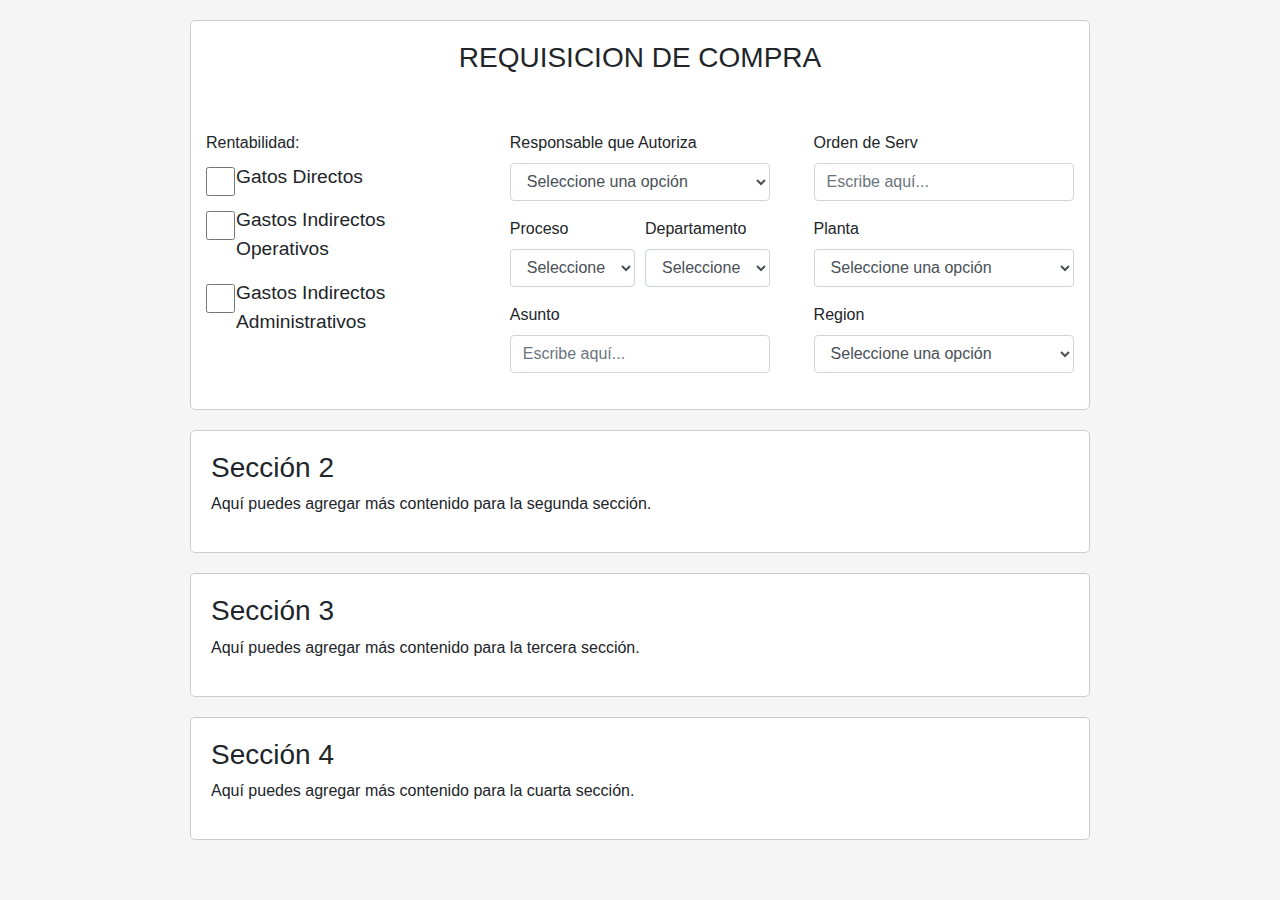
==== requisicion.html @ 1c75c740 "Cambios requi" ====
<!DOCTYPE html>
<html lang="es">
<head>
    <meta charset="UTF-8">
    <meta name="viewport" content="width=device-width, initial-scale=1.0">
    <link rel="stylesheet" href="https://stackpath.bootstrapcdn.com/bootstrap/4.5.2/css/bootstrap.min.css">
    <title>Formulario con Divs</title>
    <style>
        body {
            background-color: whitesmoke;
            padding: 20px;
        }
        .container {
            display: flex;
            flex-direction: column;
            align-items: center; /* Centra horizontalmente todo el contenido */
        }
        .section {
            background-color: white;
            border: 1px solid #ccc;
            border-radius: 5px;
            padding: 20px;
            margin-bottom: 20px;
            width: 100%; /* Asegura que ocupa el ancho completo */
            max-width: 900px; /* Limita el ancho máximo */
        }
        .form-row {
            display: flex;
            justify-content: space-between;
        }
        .left-div, .right-div, .center-div {
            width: 30%;
        }
        .center-div {
            margin: 0 10px;
        }
        .left-div, .right-div {
            display: flex;
            flex-direction: column; /* Alinea los elementos en columna */
        }
        .form-check {
            margin-bottom: 15px; /* Espacio entre checkboxes */
            font-size: 1.2em; /* Aumenta el tamaño del texto */
        }
        .form-check-input {
            width: 1.5em; /* Aumenta el tamaño del checkbox */
            height: 1.5em; /* Aumenta el tamaño del checkbox */
        }
        .form-check-label {
            margin-left: 10px; /* Aumenta el margen izquierdo del label */
        }
        .horizontal-group {
            display: flex;
            justify-content: space-between; /* Espacia los elementos */
        }
        .horizontal-group .form-group {
            flex: 1; /* Hace que los campos ocupen el mismo espacio */
            margin-right: 10px; /* Espacio entre los campos */
        }
        .horizontal-group .form-group:last-child {
            margin-right: 0; /* Elimina el margen del último campo */
        }
    </style>
</head>
<body>

<div class="container">
    <div class="section">
        <h3 style="text-align: center;"> REQUISICION DE COMPRA</h3>
        <br>
        <br>
        <div class="form-row">
            <div class="left-div">
                <label>Rentabilidad:</label>
                <div class="form-check">
                    <input type="checkbox" class="form-check-input" id="check1">
                    <label class="form-check-label" for="check1">Gatos Directos</label>
                </div>
                <div class="form-check">
                    <input type="checkbox" class="form-check-input" id="check2">
                    <label class="form-check-label" for="check2">Gastos Indirectos Operativos</label>
                </div>
                <div class="form-check">
                    <input type="checkbox" class="form-check-input" id="check3">
                    <label class="form-check-label" for="check3">Gastos Indirectos Administrativos</label>
                </div>
            </div>
            <div class="center-div">
                <div class="form-group">
                    <label for="dropdown3">Responsable que Autoriza</label>
                    <select class="form-control" id="dropdown3">
                        <option value="" disabled selected>Seleccione una opción</option>
                        <option value="1">Atraccion de Capital Humano</option>
                        <option value="2">Calidad</option>
                        <option value="1">Capturacion</option>
                        <option value="2">Compras</option>
                        <option value="1">Facturacion y Cobranza</option>
                        <option value="2">Gastos</option>
                        <option value="1">Logistica Vehicular</option>
                        <option value="2">Lujuan Davalos Omar Alejandro</option>
                        <option value="1">Operaciones</option>
                        <option value="2">Osuna Rodriguez Elias</option>
                        <option value="1">Servicio al Cliente</option>
                        <option value="2">Tecnologias de la Informacion</option>
                        <option value="1">Ventas</option>
                        <option value="2">Vieyra Gonzalez Laura Susana</option>
                        <option value="1">Wong Castañeda Jose Arturo</option>
                        <option value="2">Wong Lopez Mirna Ivette</option>

                    </select>
                </div>
                <div class="horizontal-group">
                    <div class="form-group">
                        <label for="dropdown1">Proceso </label>
                        <select class="form-control" id="dropdown1">
                            <option value="" disabled selected>Seleccione una opción</option>
                            <option value="1">Administracion y finanzas</option>
                            <option value="2">Comercializacion y venta </option>
                            
                            <option value="1">Control y Mejora del Servicio</option>
                            <option value="2">Ejecucion del servicio </option>
                            
                            <option value="1">Gestion de Capital Humano</option>
                            <option value="2">Gestion de Infraestructura </option>
                            
                            <option value="1">Planeacion del Servico</option>
                            <option value="2">Planeacion y Direccion Estrategica </option>
                            <option value="1">Sistema de Gestion de Calidad</option>
                            
                        </select>
                    </div>
                    <div class="form-group">
                        <label for="dropdown2">Departamento</label>
                        <select class="form-control" id="dropdown2">
                            <option value="" disabled selected>Seleccione una opción</option>
                            <option value="1">Facturacion y cobranza</option>
                            <option value="2">Comercializacion y venta</option>
                            <option value="1">Control y mejora del servicio</option>
                            <option value="2">Ejecucion del servicio</option>
                            <option value="1">Facturacion y cobranza</option>
                            <option value="2">ACH</option>
                            <option value="1">Compras</option>
                            <option value="2">Servicio al cliente</option>
                            <option value="1">Alta direccion</option>
                            <option value="2">Sistema de gestion de calidad</option>
                        </select>
                    </div>
                </div>
                <div class="form-group">
                    <label for="campoTexto">Asunto</label>
                    <input type="text" class="form-control" id="campoTexto" placeholder="Escribe aquí...">
                </div>
            </div>
            <div class="right-div">
                <div class="form-group">
                    <label for="campoTexto2">Orden de Serv</label>
                    <input type="text" class="form-control" id="campoTexto2" placeholder="Escribe aquí...">
                </div>
                <div class="form-group">
                    <label for="dropdown4">Planta</label>
                    <select class="form-control" id="dropdown4">
                        <option value="" disabled selected>Seleccione una opción</option>
                        <option value="1">Opción A</option>
                        <option value="2">Opción B</option>
                    </select>
                </div>
                <div class="form-group">
                    <label for="dropdown5">Region</label>
                    <select class="form-control" id="dropdown5">
                        <option value="" disabled selected>Seleccione una opción</option>
                        <option value="1">Aguascalientes</option>
                        <option value="2">CD Juarez</option>
                        <option value="1">CD Victoria</option>
                        <option value="2">Celaya</option>
                        <option value="1">Chihuahua</option>
                        <option value="2">Durango</option>
                        <option value="1">Fresnillo</option>
                        <option value="2">Honda</option>
                        <option value="1">Irapuato</option>
                        <option value="2">Leon</option>
                        <option value="1">Linares</option>
                        <option value="2">Meoqui</option>
                        <option value="1">Monterrey</option>
                        <option value="2">Nuevo Laredo</option>
                        <option value="1">Otros</option>
                        <option value="2">Queretaro</option>
                        <option value="1">Reynosa</option>
                        <option value="2">Saltillo</option>
                        <option value="1">Silao</option>
                        <option value="2">SLP</option>
                        <option value="1">Torreon</option>
                        <option value="2">Zacatecas</option>
                        <option value="1">Zapata</option>
                        
                    </select>
                </div>
            </div>
        </div>
    </div>

    <div class="section">
        <h3>Sección 2</h3>
        <p>Aquí puedes agregar más contenido para la segunda sección.</p>
    </div>
    
    <div class="section">
        <h3>Sección 3</h3>
        <p>Aquí puedes agregar más contenido para la tercera sección.</p>
    </div>
    
    <div class="section">
        <h3>Sección 4</h3>
        <p>Aquí puedes agregar más contenido para la cuarta sección.</p>
    </div>
</div>

<script src="https://code.jquery.com/jquery-3.5.1.slim.min.js"></script>
<script src="https://cdn.jsdelivr.net/npm/@popperjs/core@2.9.3/dist/umd/popper.min.js"></script>
<script src="https://stackpath.bootstrapcdn.com/bootstrap/4.5.2/js/bootstrap.min.js"></script>
</body>
</html>
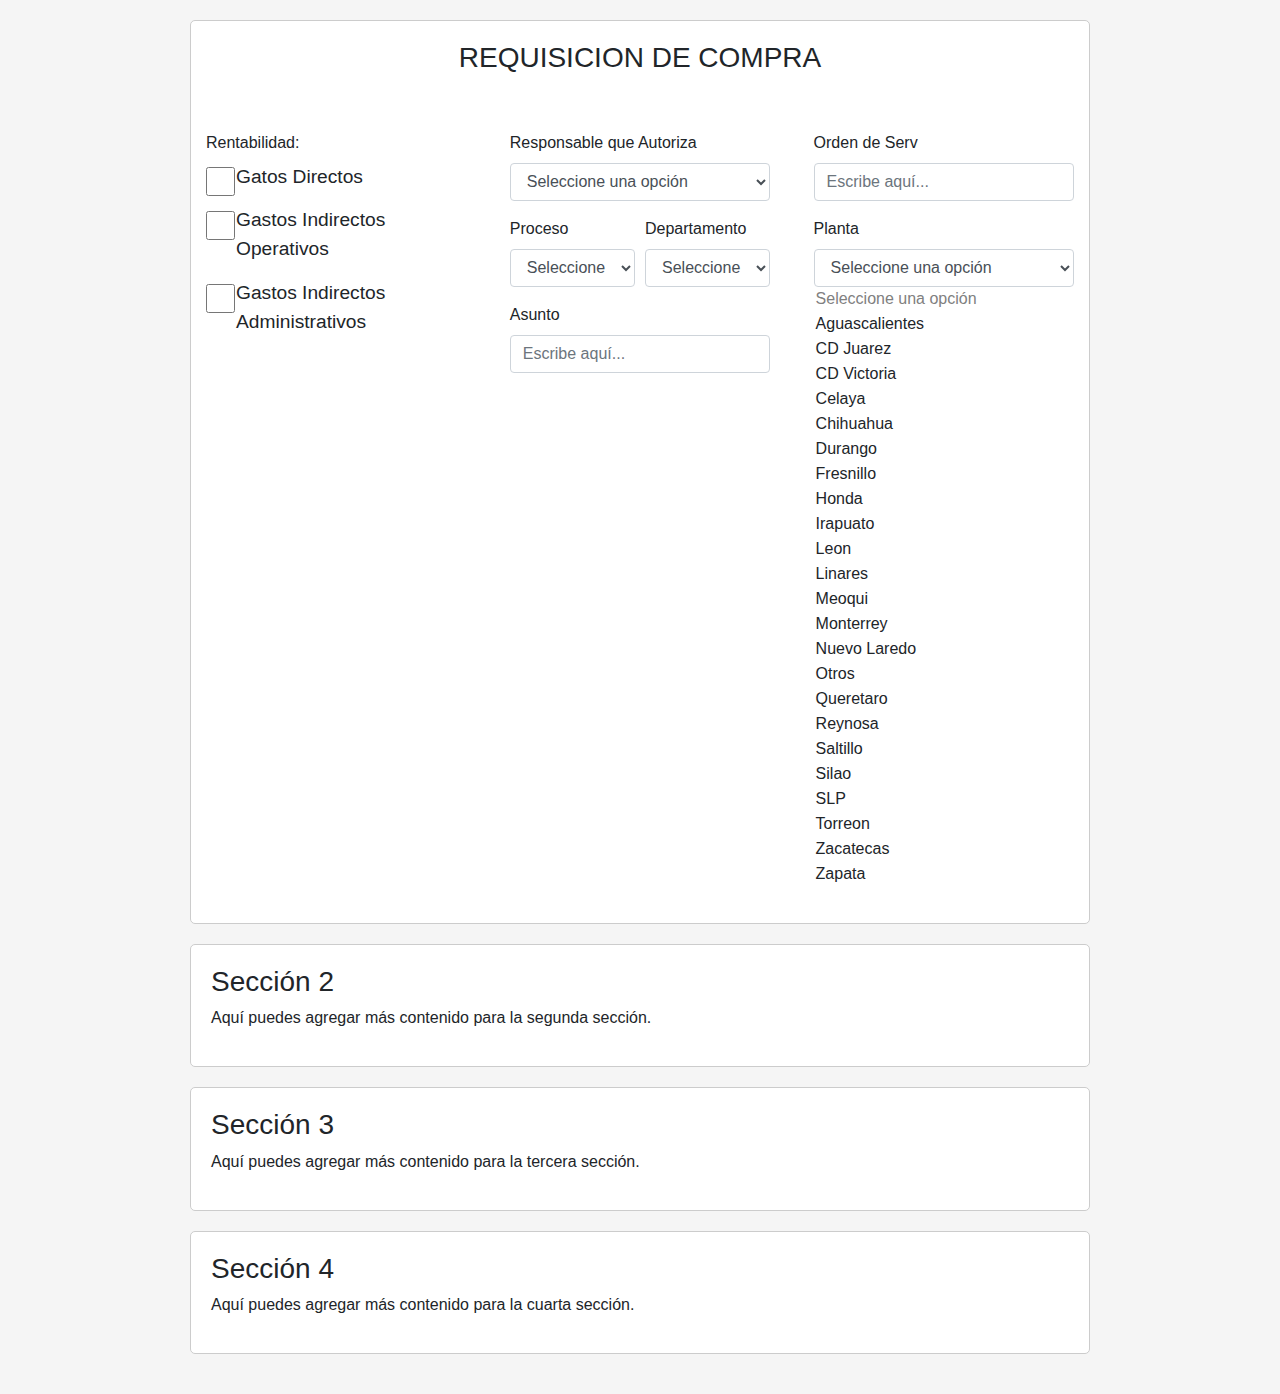
==== commit 62752a41: "Requi no termina" ====
--- a/requisicion.html
+++ b/requisicion.html
@@ -92,20 +92,20 @@
                         <option value="" disabled selected>Seleccione una opción</option>
                         <option value="1">Atraccion de Capital Humano</option>
                         <option value="2">Calidad</option>
-                        <option value="1">Capturacion</option>
-                        <option value="2">Compras</option>
-                        <option value="1">Facturacion y Cobranza</option>
-                        <option value="2">Gastos</option>
-                        <option value="1">Logistica Vehicular</option>
-                        <option value="2">Lujuan Davalos Omar Alejandro</option>
-                        <option value="1">Operaciones</option>
-                        <option value="2">Osuna Rodriguez Elias</option>
-                        <option value="1">Servicio al Cliente</option>
-                        <option value="2">Tecnologias de la Informacion</option>
-                        <option value="1">Ventas</option>
-                        <option value="2">Vieyra Gonzalez Laura Susana</option>
-                        <option value="1">Wong Castañeda Jose Arturo</option>
-                        <option value="2">Wong Lopez Mirna Ivette</option>
+                        <option value="3">Capturacion</option>
+                        <option value="4">Compras</option>
+                        <option value="5">Facturacion y Cobranza</option>
+                        <option value="6">Gastos</option>
+                        <option value="7">Logistica Vehicular</option>
+                        <option value="8">Lujuan Davalos Omar Alejandro</option>
+                        <option value="9">Operaciones</option>
+                        <option value="10">Osuna Rodriguez Elias</option>
+                        <option value="11">Servicio al Cliente</option>
+                        <option value="12">Tecnologias de la Informacion</option>
+                        <option value="13">Ventas</option>
+                        <option value="14">Vieyra Gonzalez Laura Susana</option>
+                        <option value="15">Wong Castañeda Jose Arturo</option>
+                        <option value="16">Wong Lopez Mirna Ivette</option>
 
                     </select>
                 </div>
@@ -117,15 +117,15 @@
                             <option value="1">Administracion y finanzas</option>
                             <option value="2">Comercializacion y venta </option>
                             
-                            <option value="1">Control y Mejora del Servicio</option>
-                            <option value="2">Ejecucion del servicio </option>
-                            
-                            <option value="1">Gestion de Capital Humano</option>
-                            <option value="2">Gestion de Infraestructura </option>
-                            
-                            <option value="1">Planeacion del Servico</option>
-                            <option value="2">Planeacion y Direccion Estrategica </option>
-                            <option value="1">Sistema de Gestion de Calidad</option>
+                            <option value="3">Control y Mejora del Servicio</option>
+                            <option value="4">Ejecucion del servicio </option>
+                            
+                            <option value="5">Gestion de Capital Humano</option>
+                            <option value="6">Gestion de Infraestructura </option>
+                            
+                            <option value="7">Planeacion del Servico</option>
+                            <option value="8">Planeacion y Direccion Estrategica </option>
+                            <option value="9">Sistema de Gestion de Calidad</option>
                             
                         </select>
                     </div>
@@ -135,14 +135,14 @@
                             <option value="" disabled selected>Seleccione una opción</option>
                             <option value="1">Facturacion y cobranza</option>
                             <option value="2">Comercializacion y venta</option>
-                            <option value="1">Control y mejora del servicio</option>
-                            <option value="2">Ejecucion del servicio</option>
-                            <option value="1">Facturacion y cobranza</option>
-                            <option value="2">ACH</option>
-                            <option value="1">Compras</option>
-                            <option value="2">Servicio al cliente</option>
-                            <option value="1">Alta direccion</option>
-                            <option value="2">Sistema de gestion de calidad</option>
+                            <option value="3">Control y mejora del servicio</option>
+                            <option value="4">Ejecucion del servicio</option>
+                            <option value="5">Facturacion y cobranza</option>
+                            <option value="6">ACH</option>
+                            <option value="7">Compras</option>
+                            <option value="8">Servicio al cliente</option>
+                            <option value="9">Alta direccion</option>
+                            <option value="10">Sistema de gestion de calidad</option>
                         </select>
                     </div>
                 </div>
@@ -160,9 +160,61 @@
                     <label for="dropdown4">Planta</label>
                     <select class="form-control" id="dropdown4">
                         <option value="" disabled selected>Seleccione una opción</option>
-                        <option value="1">Opción A</option>
-                        <option value="2">Opción B</option>
-                    </select>
+                        <option value="1">ABC Cobro</option>
+                        <option value="2">ABC Tech</option>
+                        <option value="3">Aceway </option>
+                        <option value="4">Aceway Cobro</option>
+                        <option value="5">Acombaro Cobro</option>
+                        <option value="6">Adient</option>
+                        <option value="7">Advance</option>
+                        <option value="8">Alesba Cobro</option>
+                        <option value="9">Alphametal</option>
+                        <option value="10">Amphenol</option>
+                        <option value="11">Amphenol Cobro</option>
+                        <option value="12">Aptiv 47 Cobro</option>
+                        <option value="13">Aptiv Centec 1</option>
+                        <option value="14">Aptiv Centec 2</option>
+                        <option value="15">Aptiv Centec 2 Cobro</option>
+                        <option value="16">Aptiv Centec 3</option>
+                        <option value="17">Aptiv Chihuahua</option>
+                        <option value="18">Aptiv Durango 1</option>
+                        <option value="19">Aptiv Durango 2</option>
+                        <option value="20">Aptiv Durango Cobro</option>
+                        <option value="21">Aptiv Durango Cobro</option>
+                        <option value="22">Aptiv Fllo 1</option>
+                        <option value="23">Aptiv Fllo 2</option>
+                        <option value="24">Aptiv Fllo 3</option>
+                        <option value="25">Aptiv Fllo Cobro</option>
+                        <option value="26">Aptiv Frontera</option>
+                        <option value="27">Aptiv Frontera Cobro</option>
+                        <option value="28">Aptiv Guadalupe</option>
+                        <option value="29">Aptiv Guadalupe Cobro</option>
+                        <option value="30">Aptiv Honduras</option>
+                        <option value="31">Aptiv Juarez</option>
+                        <option value="14">Aptiv Juarez Cobro</option>
+                        <option value="15">Aptiv Laredo</option>
+                        <option value="16">Aptiv Laredo Cobro</option>
+                        <option value="17">Aptiv Linares</option>
+                        <option value="18">Aptiv Linares Cobro</option>
+                        <option value="19">Aptiv Meoqui</option>
+                        <option value="20">Aptiv Meoqui Cobro</option>
+                        <option value="21">Aptiv Nuevo Leon Cobro</option>
+                        <option value="22">Aptiv Parral</option>
+                        <option value="23">Aptiv Reynosa</option>
+                        <option value="24">Aptiv Reynosa Cobro</option>
+                        <option value="25">Aptiv Tijuana</option>
+                        <option value="26">Aptiv Victoria 1</option>
+                        <option value="27">Aptiv Victoria 2</option>
+                        <option value="27">Aptiv Victoria Cobro</option>
+                        <option value="28">Aptiv Yazaki MTY</option>
+                        <option value="29">Aptiv Zac 1</option>
+                        <option value="29">Aptiv Zac 1 Cobro</option>
+                        <option value="29">Aptiv Zac 2</option>
+                        <option value="29">Aptiv Zac 2 Cobro</option>
+                        <option value="30">Arnecom Anahuac</option>
+                        <option value="30">Arnecom Anahuac  Cobro</option>
+                        <option value="30">Arnecom Anahuac</option>
+                        
                 </div>
                 <div class="form-group">
                     <label for="dropdown5">Region</label>
@@ -170,27 +222,27 @@
                         <option value="" disabled selected>Seleccione una opción</option>
                         <option value="1">Aguascalientes</option>
                         <option value="2">CD Juarez</option>
-                        <option value="1">CD Victoria</option>
-                        <option value="2">Celaya</option>
-                        <option value="1">Chihuahua</option>
-                        <option value="2">Durango</option>
-                        <option value="1">Fresnillo</option>
-                        <option value="2">Honda</option>
-                        <option value="1">Irapuato</option>
-                        <option value="2">Leon</option>
-                        <option value="1">Linares</option>
-                        <option value="2">Meoqui</option>
-                        <option value="1">Monterrey</option>
-                        <option value="2">Nuevo Laredo</option>
-                        <option value="1">Otros</option>
-                        <option value="2">Queretaro</option>
-                        <option value="1">Reynosa</option>
-                        <option value="2">Saltillo</option>
-                        <option value="1">Silao</option>
-                        <option value="2">SLP</option>
-                        <option value="1">Torreon</option>
-                        <option value="2">Zacatecas</option>
-                        <option value="1">Zapata</option>
+                        <option value="3">CD Victoria</option>
+                        <option value="4">Celaya</option>
+                        <option value="5">Chihuahua</option>
+                        <option value="6">Durango</option>
+                        <option value="7">Fresnillo</option>
+                        <option value="8">Honda</option>
+                        <option value="9">Irapuato</option>
+                        <option value="10">Leon</option>
+                        <option value="11">Linares</option>
+                        <option value="12">Meoqui</option>
+                        <option value="13">Monterrey</option>
+                        <option value="14">Nuevo Laredo</option>
+                        <option value="15">Otros</option>
+                        <option value="16">Queretaro</option>
+                        <option value="17">Reynosa</option>
+                        <option value="18">Saltillo</option>
+                        <option value="19">Silao</option>
+                        <option value="20">SLP</option>
+                        <option value="21">Torreon</option>
+                        <option value="22">Zacatecas</option>
+                        <option value="23">Zapata</option>
                         
                     </select>
                 </div>
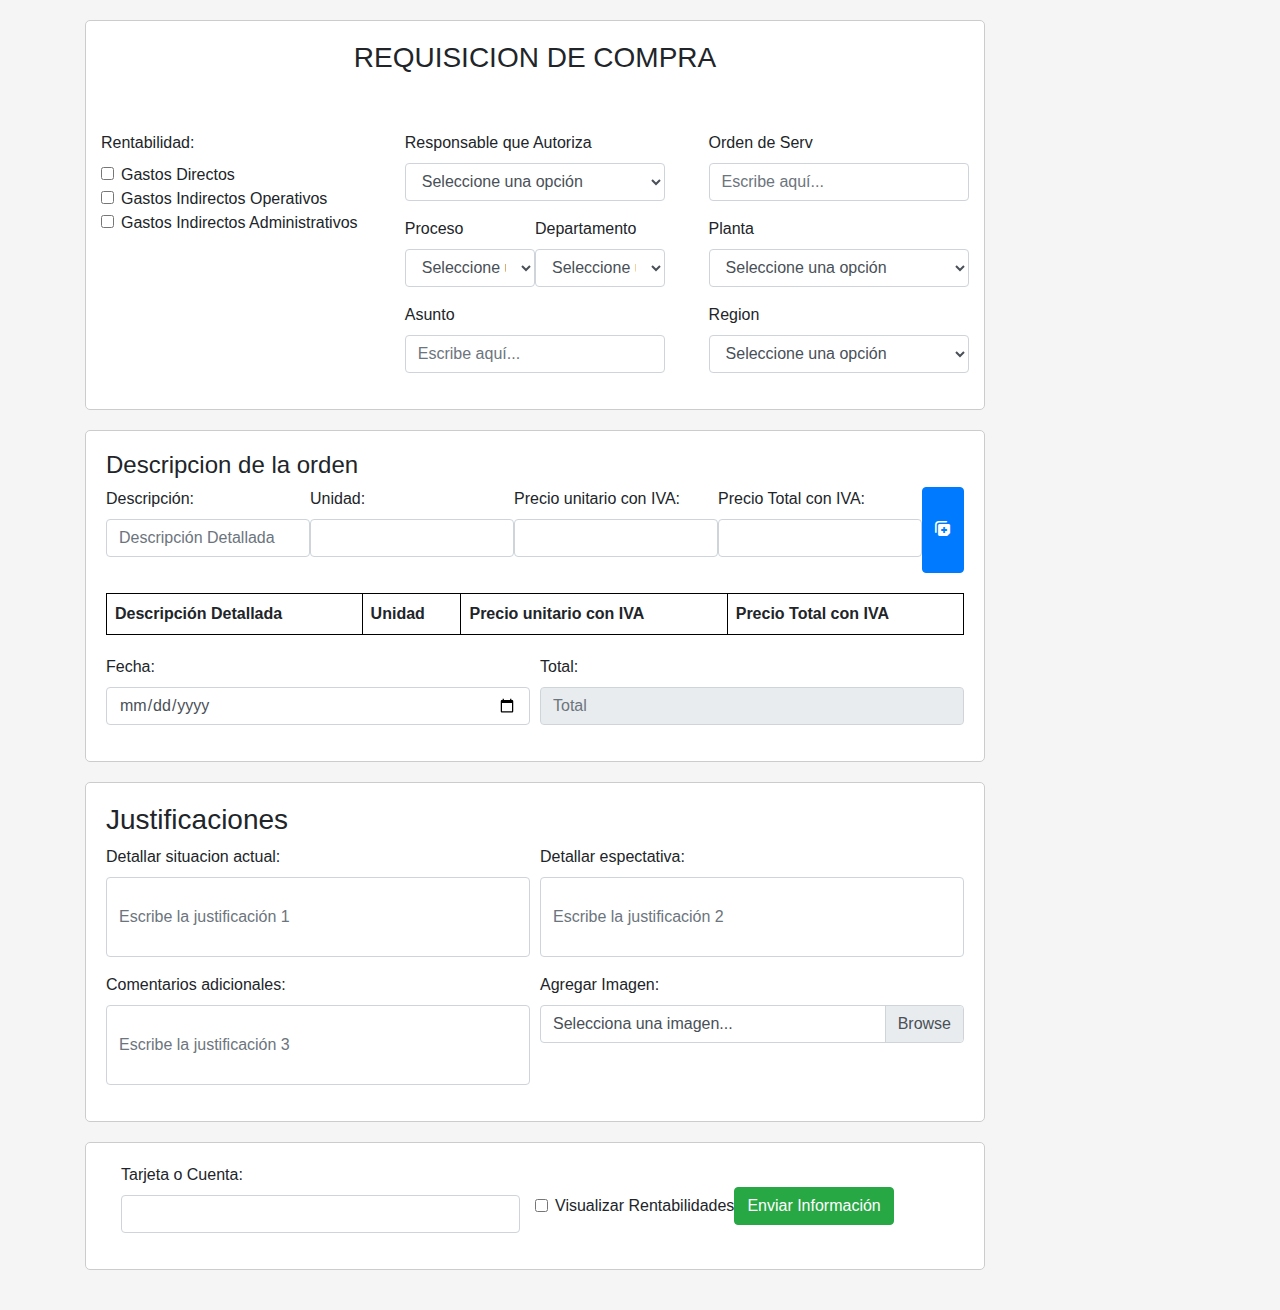
==== commit cdaceae1: "Cambios Finales" ====
--- a/requisicion.html
+++ b/requisicion.html
@@ -4,16 +4,12 @@
     <meta charset="UTF-8">
     <meta name="viewport" content="width=device-width, initial-scale=1.0">
     <link rel="stylesheet" href="https://stackpath.bootstrapcdn.com/bootstrap/4.5.2/css/bootstrap.min.css">
+    <link rel="stylesheet" href="https://cdnjs.cloudflare.com/ajax/libs/font-awesome/6.0.0-beta3/css/all.min.css">
     <title>Formulario con Divs</title>
     <style>
         body {
             background-color: whitesmoke;
             padding: 20px;
-        }
-        .container {
-            display: flex;
-            flex-direction: column;
-            align-items: center; /* Centra horizontalmente todo el contenido */
         }
         .section {
             background-color: white;
@@ -21,8 +17,8 @@
             border-radius: 5px;
             padding: 20px;
             margin-bottom: 20px;
-            width: 100%; /* Asegura que ocupa el ancho completo */
-            max-width: 900px; /* Limita el ancho máximo */
+            width: 100%;
+            max-width: 900px;
         }
         .form-row {
             display: flex;
@@ -34,31 +30,22 @@
         .center-div {
             margin: 0 10px;
         }
-        .left-div, .right-div {
-            display: flex;
-            flex-direction: column; /* Alinea los elementos en columna */
-        }
-        .form-check {
-            margin-bottom: 15px; /* Espacio entre checkboxes */
-            font-size: 1.2em; /* Aumenta el tamaño del texto */
-        }
-        .form-check-input {
-            width: 1.5em; /* Aumenta el tamaño del checkbox */
-            height: 1.5em; /* Aumenta el tamaño del checkbox */
-        }
-        .form-check-label {
-            margin-left: 10px; /* Aumenta el margen izquierdo del label */
-        }
         .horizontal-group {
             display: flex;
-            justify-content: space-between; /* Espacia los elementos */
-        }
-        .horizontal-group .form-group {
-            flex: 1; /* Hace que los campos ocupen el mismo espacio */
-            margin-right: 10px; /* Espacio entre los campos */
-        }
-        .horizontal-group .form-group:last-child {
-            margin-right: 0; /* Elimina el margen del último campo */
+            justify-content: space-between;
+        }
+        table {
+            width: 100%;
+            border-collapse: collapse;
+            margin-top: 20px;
+        }
+        th, td {
+            border: 1px solid #000;
+            padding: 8px;
+            text-align: left;
+        }
+        .total-container {
+            margin-top: 20px;
         }
     </style>
 </head>
@@ -66,22 +53,22 @@
 
 <div class="container">
     <div class="section">
-        <h3 style="text-align: center;"> REQUISICION DE COMPRA</h3>
+        <h3 style="text-align: center;">REQUISICION DE COMPRA</h3>
         <br>
         <br>
         <div class="form-row">
             <div class="left-div">
                 <label>Rentabilidad:</label>
                 <div class="form-check">
-                    <input type="checkbox" class="form-check-input" id="check1">
-                    <label class="form-check-label" for="check1">Gatos Directos</label>
+                    <input type="checkbox" class="form-check-input" id="check1" onclick="onlyOne(this)">
+                    <label class="form-check-label" for="check1">Gastos Directos</label>
                 </div>
                 <div class="form-check">
-                    <input type="checkbox" class="form-check-input" id="check2">
+                    <input type="checkbox" class="form-check-input" id="check2" onclick="onlyOne(this)">
                     <label class="form-check-label" for="check2">Gastos Indirectos Operativos</label>
                 </div>
                 <div class="form-check">
-                    <input type="checkbox" class="form-check-input" id="check3">
+                    <input type="checkbox" class="form-check-input" id="check3" onclick="onlyOne(this)">
                     <label class="form-check-label" for="check3">Gastos Indirectos Administrativos</label>
                 </div>
             </div>
@@ -90,59 +77,19 @@
                     <label for="dropdown3">Responsable que Autoriza</label>
                     <select class="form-control" id="dropdown3">
                         <option value="" disabled selected>Seleccione una opción</option>
-                        <option value="1">Atraccion de Capital Humano</option>
-                        <option value="2">Calidad</option>
-                        <option value="3">Capturacion</option>
-                        <option value="4">Compras</option>
-                        <option value="5">Facturacion y Cobranza</option>
-                        <option value="6">Gastos</option>
-                        <option value="7">Logistica Vehicular</option>
-                        <option value="8">Lujuan Davalos Omar Alejandro</option>
-                        <option value="9">Operaciones</option>
-                        <option value="10">Osuna Rodriguez Elias</option>
-                        <option value="11">Servicio al Cliente</option>
-                        <option value="12">Tecnologias de la Informacion</option>
-                        <option value="13">Ventas</option>
-                        <option value="14">Vieyra Gonzalez Laura Susana</option>
-                        <option value="15">Wong Castañeda Jose Arturo</option>
-                        <option value="16">Wong Lopez Mirna Ivette</option>
-
                     </select>
                 </div>
                 <div class="horizontal-group">
                     <div class="form-group">
-                        <label for="dropdown1">Proceso </label>
+                        <label for="dropdown1">Proceso</label>
                         <select class="form-control" id="dropdown1">
                             <option value="" disabled selected>Seleccione una opción</option>
-                            <option value="1">Administracion y finanzas</option>
-                            <option value="2">Comercializacion y venta </option>
-                            
-                            <option value="3">Control y Mejora del Servicio</option>
-                            <option value="4">Ejecucion del servicio </option>
-                            
-                            <option value="5">Gestion de Capital Humano</option>
-                            <option value="6">Gestion de Infraestructura </option>
-                            
-                            <option value="7">Planeacion del Servico</option>
-                            <option value="8">Planeacion y Direccion Estrategica </option>
-                            <option value="9">Sistema de Gestion de Calidad</option>
-                            
                         </select>
                     </div>
                     <div class="form-group">
                         <label for="dropdown2">Departamento</label>
                         <select class="form-control" id="dropdown2">
                             <option value="" disabled selected>Seleccione una opción</option>
-                            <option value="1">Facturacion y cobranza</option>
-                            <option value="2">Comercializacion y venta</option>
-                            <option value="3">Control y mejora del servicio</option>
-                            <option value="4">Ejecucion del servicio</option>
-                            <option value="5">Facturacion y cobranza</option>
-                            <option value="6">ACH</option>
-                            <option value="7">Compras</option>
-                            <option value="8">Servicio al cliente</option>
-                            <option value="9">Alta direccion</option>
-                            <option value="10">Sistema de gestion de calidad</option>
                         </select>
                     </div>
                 </div>
@@ -160,90 +107,12 @@
                     <label for="dropdown4">Planta</label>
                     <select class="form-control" id="dropdown4">
                         <option value="" disabled selected>Seleccione una opción</option>
-                        <option value="1">ABC Cobro</option>
-                        <option value="2">ABC Tech</option>
-                        <option value="3">Aceway </option>
-                        <option value="4">Aceway Cobro</option>
-                        <option value="5">Acombaro Cobro</option>
-                        <option value="6">Adient</option>
-                        <option value="7">Advance</option>
-                        <option value="8">Alesba Cobro</option>
-                        <option value="9">Alphametal</option>
-                        <option value="10">Amphenol</option>
-                        <option value="11">Amphenol Cobro</option>
-                        <option value="12">Aptiv 47 Cobro</option>
-                        <option value="13">Aptiv Centec 1</option>
-                        <option value="14">Aptiv Centec 2</option>
-                        <option value="15">Aptiv Centec 2 Cobro</option>
-                        <option value="16">Aptiv Centec 3</option>
-                        <option value="17">Aptiv Chihuahua</option>
-                        <option value="18">Aptiv Durango 1</option>
-                        <option value="19">Aptiv Durango 2</option>
-                        <option value="20">Aptiv Durango Cobro</option>
-                        <option value="21">Aptiv Durango Cobro</option>
-                        <option value="22">Aptiv Fllo 1</option>
-                        <option value="23">Aptiv Fllo 2</option>
-                        <option value="24">Aptiv Fllo 3</option>
-                        <option value="25">Aptiv Fllo Cobro</option>
-                        <option value="26">Aptiv Frontera</option>
-                        <option value="27">Aptiv Frontera Cobro</option>
-                        <option value="28">Aptiv Guadalupe</option>
-                        <option value="29">Aptiv Guadalupe Cobro</option>
-                        <option value="30">Aptiv Honduras</option>
-                        <option value="31">Aptiv Juarez</option>
-                        <option value="14">Aptiv Juarez Cobro</option>
-                        <option value="15">Aptiv Laredo</option>
-                        <option value="16">Aptiv Laredo Cobro</option>
-                        <option value="17">Aptiv Linares</option>
-                        <option value="18">Aptiv Linares Cobro</option>
-                        <option value="19">Aptiv Meoqui</option>
-                        <option value="20">Aptiv Meoqui Cobro</option>
-                        <option value="21">Aptiv Nuevo Leon Cobro</option>
-                        <option value="22">Aptiv Parral</option>
-                        <option value="23">Aptiv Reynosa</option>
-                        <option value="24">Aptiv Reynosa Cobro</option>
-                        <option value="25">Aptiv Tijuana</option>
-                        <option value="26">Aptiv Victoria 1</option>
-                        <option value="27">Aptiv Victoria 2</option>
-                        <option value="27">Aptiv Victoria Cobro</option>
-                        <option value="28">Aptiv Yazaki MTY</option>
-                        <option value="29">Aptiv Zac 1</option>
-                        <option value="29">Aptiv Zac 1 Cobro</option>
-                        <option value="29">Aptiv Zac 2</option>
-                        <option value="29">Aptiv Zac 2 Cobro</option>
-                        <option value="30">Arnecom Anahuac</option>
-                        <option value="30">Arnecom Anahuac  Cobro</option>
-                        <option value="30">Arnecom Anahuac</option>
-                        
+                    </select>
                 </div>
                 <div class="form-group">
                     <label for="dropdown5">Region</label>
                     <select class="form-control" id="dropdown5">
                         <option value="" disabled selected>Seleccione una opción</option>
-                        <option value="1">Aguascalientes</option>
-                        <option value="2">CD Juarez</option>
-                        <option value="3">CD Victoria</option>
-                        <option value="4">Celaya</option>
-                        <option value="5">Chihuahua</option>
-                        <option value="6">Durango</option>
-                        <option value="7">Fresnillo</option>
-                        <option value="8">Honda</option>
-                        <option value="9">Irapuato</option>
-                        <option value="10">Leon</option>
-                        <option value="11">Linares</option>
-                        <option value="12">Meoqui</option>
-                        <option value="13">Monterrey</option>
-                        <option value="14">Nuevo Laredo</option>
-                        <option value="15">Otros</option>
-                        <option value="16">Queretaro</option>
-                        <option value="17">Reynosa</option>
-                        <option value="18">Saltillo</option>
-                        <option value="19">Silao</option>
-                        <option value="20">SLP</option>
-                        <option value="21">Torreon</option>
-                        <option value="22">Zacatecas</option>
-                        <option value="23">Zapata</option>
-                        
                     </select>
                 </div>
             </div>
@@ -251,20 +120,287 @@
     </div>
 
     <div class="section">
-        <h3>Sección 2</h3>
-        <p>Aquí puedes agregar más contenido para la segunda sección.</p>
+        <h4>Descripcion de la orden</h4>
+        <div class="horizontal-group">
+            <div class="form-group">
+                <label for="descripcion">Descripción:</label>
+                <input type="text" class="form-control" id="descripcion" placeholder="Descripción Detallada" required>
+            </div>
+            <div class="form-group">
+                <label for="numero">Unidad:</label>
+                <input type="number" class="form-control" id="numero" required>
+            </div>
+            <div class="form-group">
+                <label for="texto1">Precio unitario con IVA:</label>
+                <input type="text" class="form-control" id="texto1" required>
+            </div>
+            <div class="form-group">
+                <label for="texto2">Precio Total con IVA:</label>
+                <input type="text" class="form-control" id="texto2" required>
+            </div>
+            <button class="btn btn-primary" onclick="agregarFila()">
+                <i class="fa-solid fa-notes-medical"></i>
+            </button>
+        </div>
+        <table id="tabla">
+            <thead>
+                <tr>
+                    <th>Descripción Detallada</th>
+                    <th>Unidad</th>
+                    <th>Precio unitario con IVA</th>
+                    <th>Precio Total con IVA</th>
+                </tr>
+            </thead>
+            <tbody>
+            </tbody>
+        </table>
+
+        <div class="total-container">
+            <div class="form-row">
+                <div class="form-group col-md-6">
+                    <label for="fecha">Fecha:</label>
+                    <input type="date" class="form-control" id="fecha">
+                </div>
+                <div class="form-group col-md-6">
+                    <label for="total">Total:</label>
+                    <input type="text" class="form-control" id="total" placeholder="Total" readonly>
+                </div>
+            </div>
+        </div>
     </div>
     
     <div class="section">
-        <h3>Sección 3</h3>
-        <p>Aquí puedes agregar más contenido para la tercera sección.</p>
+        <h3>Justificaciones</h3>
+        
+        <div class="form-row">
+            <div class="form-group col-md-6">
+                <label for="justificacion1">Detallar situacion actual:</label>
+                <input type="text" class="form-control" id="justificacion1" placeholder="Escribe la justificación 1" style="height: 80px;">
+            </div>
+            <div class="form-group col-md-6">
+                <label for="justificacion2">Detallar espectativa:</label>
+                <input type="text" class="form-control" id="justificacion2" placeholder="Escribe la justificación 2" style="height: 80px;">
+            </div>
+        </div>
+        
+        <div class="form-row">
+            <div class="form-group col-md-6">
+                <label for="justificacion3">Comentarios adicionales:</label>
+                <input type="text" class="form-control" id="justificacion3" placeholder="Escribe la justificación 3" style="height: 80px;">
+            </div>
+            <div class="form-group col-md-6">
+                <label for="imagen">Agregar Imagen:</label>
+                <div class="custom-file">
+                    <input type="file" class="custom-file-input" id="imagen" accept="image/*" onchange="updateImagePreview()">
+                    <label class="custom-file-label" for="imagen">Selecciona una imagen...</label>
+                </div>
+                <div class="mt-2">
+                    <img id="imagePreview" src="#" alt="Vista previa de la imagen" style="display: none; max-width: 300px; max-height: 300px; margin-top: 10px; border: 1px solid #ccc; border-radius: 5px;">
+                </div>
+            </div>
+        </div>
     </div>
     
     <div class="section">
-        <h3>Sección 4</h3>
-        <p>Aquí puedes agregar más contenido para la cuarta sección.</p>
+        <div class="d-flex align-items-center">
+            <div class="form-group col-md-6 me-3">
+                <label for="cuenta">Tarjeta o Cuenta:</label>
+                <input type="text" class="form-control" id="cuenta" required>
+            </div>
+            
+            <div class="me-3">
+               
+                <div class="form-check">
+                    <input type="checkbox" class="form-check-input" id="check4" onclick="toggleModal(this)">
+                    <label class="form-check-label" for="check4">Visualizar Rentabilidades</label>
+                </div>
+            </div>
+            
+            <button class="btn btn-success" onclick="enviarInformacion()">Enviar Información</button>
+        </div>
+    </div>
+    
+</div>
+
+<!-- Modal -->
+<div class="modal fade" id="rentabilidadModal" tabindex="-1" aria-labelledby="rentabilidadModalLabel" aria-hidden="true">
+    <div class="modal-dialog">
+        <div class="modal-content">
+            <div class="modal-header">
+                <h5 class="modal-title" id="rentabilidadModalLabel">Rentabilidades</h5>
+                <button type="button" class="close" data-dismiss="modal" aria-label="Close">
+                    <span aria-hidden="true">&times;</span>
+                </button>
+            </div>
+            <div class="modal-body">
+                <h5 >Gastos Directos</h5>
+                <p>Todo lo cotizable en bc</p>
+                <ul>
+                    <li>Casas, bodegas</li>
+                    <li>Cobro a cliente</li>
+                    <li>Documentacion de entrada</li>
+                    <li>Gastos de viaje personal operativo</li>
+                    <li>Httas, consumilbles, papeleria</li>
+                    <li>Inspectores</li>
+                    <li>Lonches</li>
+                    <li>Mobiliario propio del proyecto</li>
+                    <li>Telefonos, internet, laptops</li>
+                    <li>Transporte</li>
+                    <li>Uniformes, EPP</li>
+
+                </ul>
+                <h5 >Gastos Indirectos Operativos</h5>
+                
+                <ul>
+                    <li>Casas, bodegas</li>
+                    <li>Cobro a cliente</li>
+                    <li>Documentacion de entrada</li>
+                    <li>Gastos de viaje personal operativo</li>
+                    <li>Httas, consumilbles, papeleria</li>
+                    <li>Inspectores</li>
+                    <li>Lonches</li>
+                    <li>Mobiliario propio del proyecto</li>
+                    <li>Telefonos, internet, laptops</li>
+                    <li>Transporte</li>
+                    <li>Uniformes, EPP</li>
+
+                </ul>
+                <h5 >Gastos Indirectos Administrativos</h5>
+                <p>Gastos Administrativos</p>
+                <ul>
+                    <li>Autos administrativos</li>
+                    <li>Gastos admon(comisiones, SGMM, honorarios)</li>
+                    <li>Mobiliario administrativo</li>
+                    <li>Nominas, captura, SC, Gastos, GCH, Regionales</li>
+                    <li>Oficina matriz y regionales</li>
+                    <li>Telefonos, internet, laptops</li>
+                    <li>Viajes Administrativos</li>
+                    
+
+                </ul>
+                
+            </div>
+            <div class="modal-footer">
+                <button type="button" class="btn btn-secondary" data-dismiss="modal">Cerrar</button>
+            </div>
+        </div>
     </div>
 </div>
+
+<script>
+    function updateLabel() {
+        const input = document.getElementById('imagen');
+        const label = document.querySelector('.custom-file-label');
+        label.textContent = input.files.length > 0 ? input.files[0].name : 'Selecciona una imagen...';
+    }
+
+    function updateImagePreview() {
+        const input = document.getElementById('imagen');
+        const preview = document.getElementById('imagePreview');
+
+        if (input.files && input.files[0]) {
+            const reader = new FileReader();
+
+            reader.onload = function (e) {
+                preview.src = e.target.result;
+                preview.style.display = 'block';
+            }
+
+            reader.readAsDataURL(input.files[0]);
+            updateLabel();
+        } else {
+            preview.style.display = 'none';
+        }
+    }
+
+    function toggleModal(checkbox) {
+        if (checkbox.checked) {
+            $('#rentabilidadModal').modal('show');
+        } else {
+            $('#rentabilidadModal').modal('hide');
+        }
+    }
+
+    function enviarInformacion() {
+        const responsable = document.getElementById('dropdown3').value;
+        const asunto = document.getElementById('campoTexto').value;
+        const ordenServ = document.getElementById('campoTexto2').value;
+        const descripcion = document.getElementById('descripcion').value;
+        const unidad = document.getElementById('numero').value;
+        const precioUnitario = document.getElementById('texto1').value;
+        const precioTotal = document.getElementById('texto2').value;
+        const fecha = document.getElementById('fecha').value;
+        const total = document.getElementById('total').value;
+        const justificacion1 = document.getElementById('justificacion1').value;
+        const justificacion2 = document.getElementById('justificacion2').value;
+        const justificacion3 = document.getElementById('justificacion3').value;
+        const cuenta = document.getElementById('cuenta').value;
+
+        // Captura del checklist
+        const aprobacionFinanciera = document.getElementById('check4').checked ? 'Sí' : 'No';
+        const aprobacionCompras = document.getElementById('check5') ? 'Sí' : 'No';
+        const revisionTecnica = document.getElementById('check6') ? 'Sí' : 'No';
+
+        const info = `
+            Responsable: ${responsable}
+            Asunto: ${asunto}
+            Orden de Servicio: ${ordenServ}
+            Descripción: ${descripcion}
+            Unidad: ${unidad}
+            Precio Unitario: ${precioUnitario}
+            Precio Total: ${precioTotal}
+            Fecha: ${fecha}
+            Total: ${total}
+            Justificación 1: ${justificacion1}
+            Justificación 2: ${justificacion2}
+            Justificación 3: ${justificacion3}
+            Cuenta: ${cuenta}
+            Aprobación Financiera: ${aprobacionFinanciera}
+            Aprobación de Compras: ${aprobacionCompras}
+            Revisión Técnica: ${revisionTecnica}
+        `;
+
+        alert(info); // Aquí podrías enviar la información a un servidor
+    }
+
+    function onlyOne(checkbox) {
+        var checkboxes = document.querySelectorAll('.form-check-input');
+        checkboxes.forEach((item) => {
+            if (item !== checkbox) {
+                item.checked = false;
+            }
+        });
+    }
+
+    function agregarFila() {
+        const descripcion = document.getElementById('descripcion').value;
+        const numero = document.getElementById('numero').value;
+        const texto1 = document.getElementById('texto1').value;
+        const texto2 = document.getElementById('texto2').value;
+
+        if (descripcion && numero && texto1 && texto2) {
+            const tabla = document.getElementById('tabla').getElementsByTagName('tbody')[0];
+            const nuevaFila = tabla.insertRow();
+
+            const celdaDescripcion = nuevaFila.insertCell(0);
+            const celdaNumero = nuevaFila.insertCell(1);
+            const celdaTexto1 = nuevaFila.insertCell(2);
+            const celdaTexto2 = nuevaFila.insertCell(3);
+
+            celdaDescripcion.textContent = descripcion;
+            celdaNumero.textContent = numero;
+            celdaTexto1.textContent = texto1;
+            celdaTexto2.textContent = texto2;
+
+            document.getElementById('descripcion').value = '';
+            document.getElementById('numero').value = '';
+            document.getElementById('texto1').value = '';
+            document.getElementById('texto2').value = '';
+        } else {
+            alert("Por favor, completa todos los campos.");
+        }
+    }
+</script>
 
 <script src="https://code.jquery.com/jquery-3.5.1.slim.min.js"></script>
 <script src="https://cdn.jsdelivr.net/npm/@popperjs/core@2.9.3/dist/umd/popper.min.js"></script>
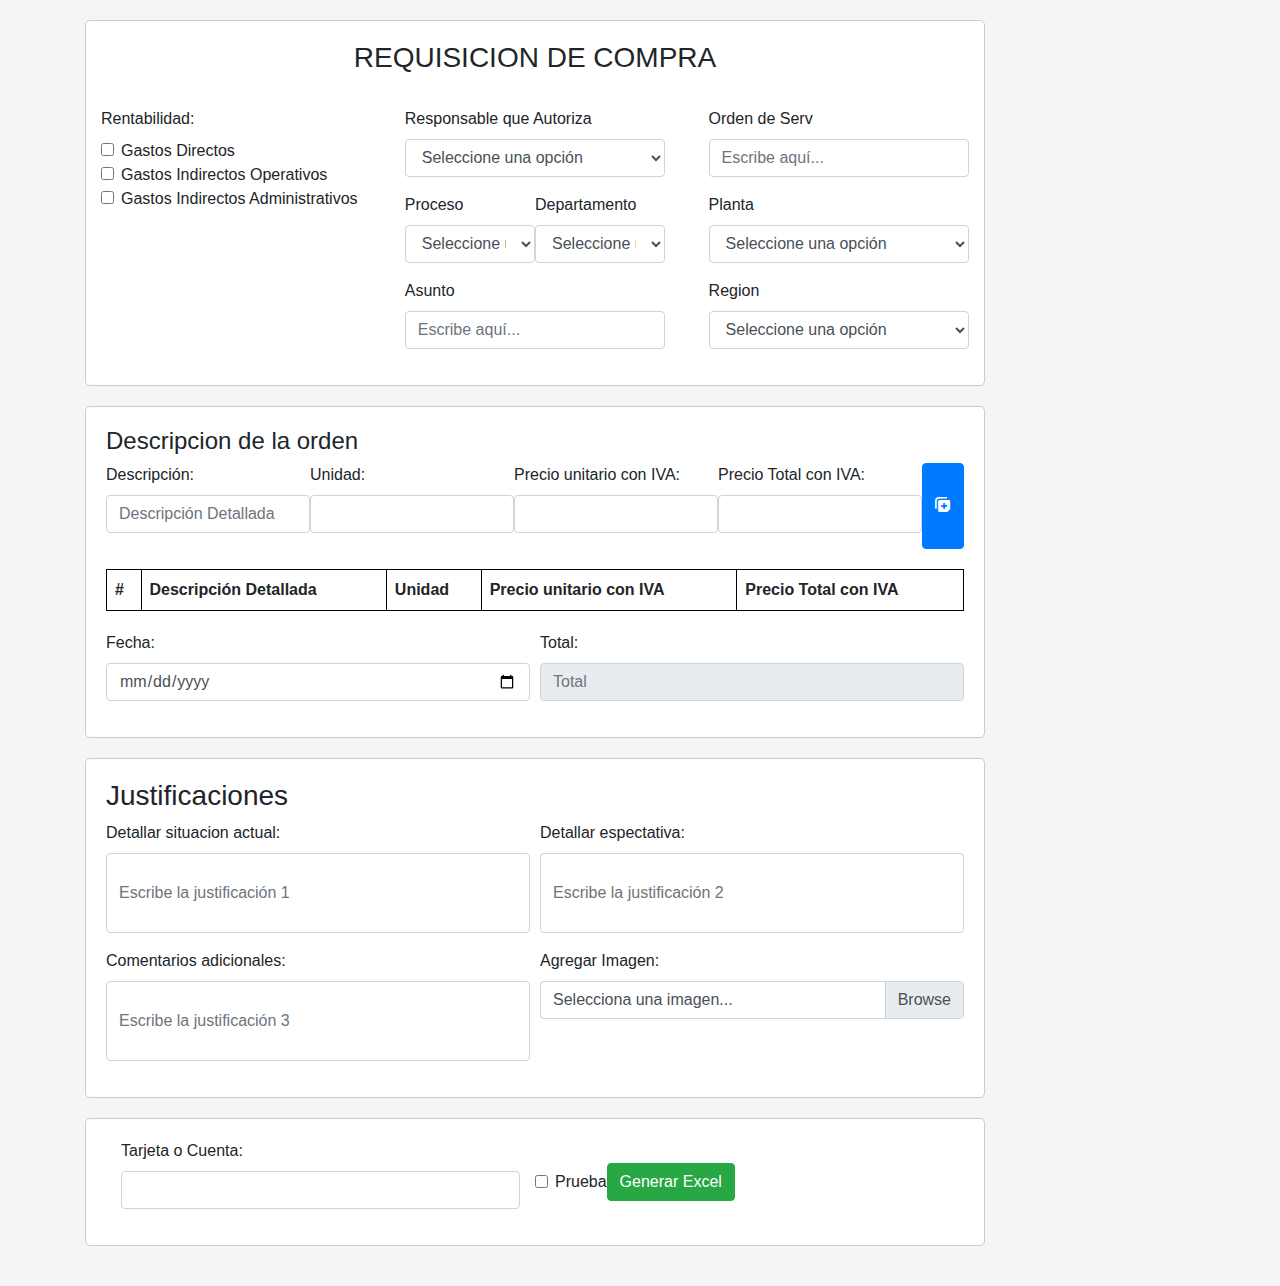
==== commit 5b9bc3d0: "Requi" ====
--- a/requisicion.html
+++ b/requisicion.html
@@ -48,13 +48,13 @@
             margin-top: 20px;
         }
     </style>
+    <script src="https://cdnjs.cloudflare.com/ajax/libs/xlsx/0.16.9/xlsx.full.min.js"></script>
 </head>
 <body>
 
 <div class="container">
     <div class="section">
         <h3 style="text-align: center;">REQUISICION DE COMPRA</h3>
-        <br>
         <br>
         <div class="form-row">
             <div class="left-div">
@@ -145,6 +145,7 @@
         <table id="tabla">
             <thead>
                 <tr>
+                    <th>#</th>
                     <th>Descripción Detallada</th>
                     <th>Unidad</th>
                     <th>Precio unitario con IVA</th>
@@ -209,201 +210,113 @@
             </div>
             
             <div class="me-3">
-               
                 <div class="form-check">
-                    <input type="checkbox" class="form-check-input" id="check4" onclick="toggleModal(this)">
-                    <label class="form-check-label" for="check4">Visualizar Rentabilidades</label>
-                </div>
-            </div>
-            
-            <button class="btn btn-success" onclick="enviarInformacion()">Enviar Información</button>
-        </div>
-    </div>
-    
-</div>
-
-<!-- Modal -->
-<div class="modal fade" id="rentabilidadModal" tabindex="-1" aria-labelledby="rentabilidadModalLabel" aria-hidden="true">
-    <div class="modal-dialog">
-        <div class="modal-content">
-            <div class="modal-header">
-                <h5 class="modal-title" id="rentabilidadModalLabel">Rentabilidades</h5>
-                <button type="button" class="close" data-dismiss="modal" aria-label="Close">
-                    <span aria-hidden="true">&times;</span>
-                </button>
-            </div>
-            <div class="modal-body">
-                <h5 >Gastos Directos</h5>
-                <p>Todo lo cotizable en bc</p>
-                <ul>
-                    <li>Casas, bodegas</li>
-                    <li>Cobro a cliente</li>
-                    <li>Documentacion de entrada</li>
-                    <li>Gastos de viaje personal operativo</li>
-                    <li>Httas, consumilbles, papeleria</li>
-                    <li>Inspectores</li>
-                    <li>Lonches</li>
-                    <li>Mobiliario propio del proyecto</li>
-                    <li>Telefonos, internet, laptops</li>
-                    <li>Transporte</li>
-                    <li>Uniformes, EPP</li>
-
-                </ul>
-                <h5 >Gastos Indirectos Operativos</h5>
-                
-                <ul>
-                    <li>Casas, bodegas</li>
-                    <li>Cobro a cliente</li>
-                    <li>Documentacion de entrada</li>
-                    <li>Gastos de viaje personal operativo</li>
-                    <li>Httas, consumilbles, papeleria</li>
-                    <li>Inspectores</li>
-                    <li>Lonches</li>
-                    <li>Mobiliario propio del proyecto</li>
-                    <li>Telefonos, internet, laptops</li>
-                    <li>Transporte</li>
-                    <li>Uniformes, EPP</li>
-
-                </ul>
-                <h5 >Gastos Indirectos Administrativos</h5>
-                <p>Gastos Administrativos</p>
-                <ul>
-                    <li>Autos administrativos</li>
-                    <li>Gastos admon(comisiones, SGMM, honorarios)</li>
-                    <li>Mobiliario administrativo</li>
-                    <li>Nominas, captura, SC, Gastos, GCH, Regionales</li>
-                    <li>Oficina matriz y regionales</li>
-                    <li>Telefonos, internet, laptops</li>
-                    <li>Viajes Administrativos</li>
-                    
-
-                </ul>
-                
-            </div>
-            <div class="modal-footer">
-                <button type="button" class="btn btn-secondary" data-dismiss="modal">Cerrar</button>
-            </div>
+                    <input type="checkbox" class="form-check-input" id="check4" onclick="onlyOne(this)">
+                    <label class="form-check-label" for="check4">Prueba</label>
+                </div>
+            </div>
+
+            <button class="btn btn-success" onclick="exportarAExcel()">Generar Excel</button>
         </div>
     </div>
 </div>
 
 <script>
-    function updateLabel() {
-        const input = document.getElementById('imagen');
-        const label = document.querySelector('.custom-file-label');
-        label.textContent = input.files.length > 0 ? input.files[0].name : 'Selecciona una imagen...';
+function agregarFila() {
+    const tabla = document.getElementById("tabla").getElementsByTagName("tbody")[0];
+    const fila = tabla.insertRow();
+    const numFilas = tabla.rows.length;
+
+    const descripcion = document.getElementById("descripcion").value;
+    const unidad = document.getElementById("numero").value;
+    const precioUnitario = document.getElementById("texto1").value;
+    const precioTotal = document.getElementById("texto2").value;
+
+    fila.innerHTML = `
+        <td>${numFilas}</td>
+        <td>${descripcion}</td>
+        <td>${unidad}</td>
+        <td>${precioUnitario}</td>
+        <td>${precioTotal}</td>
+    `;
+
+    document.getElementById("descripcion").value = '';
+    document.getElementById("numero").value = '';
+    document.getElementById("texto1").value = '';
+    document.getElementById("texto2").value = '';
+}
+
+function exportarAExcel() {
+    const ws_data = [
+        ["Requisición de compra", "", "Código: QB-FR-A-11-01"],
+        ["", "", "Rev: 07"],
+        ["", "", "Fecha de emisión: " + new Date().toLocaleDateString()],
+        ["", "", "Fecha de revisión: 16-02-2024"],
+        ["Orden de Servicio: (Cotización)", "N/A", ""],
+        ["Fecha de Solicitud:", "02-ago-24", ""],
+        ["Nombre de Solicitante:", "oscar de luna", "Puesto: Analista de Tecnologías"],
+        ["Departamento:", "Tecnologías de la información", ""],
+        ["Rentabilidad que aplica:", "", ""],
+        ["Gastos Directos", "Gastos Indirectos Operativos", "Gastos Indirectos Administrativos"],
+        ["Región y Planta:", "Reynosa/administración", ""],
+        ["", "", ""]
+    ];
+
+    const tabla = document.getElementById('tabla').getElementsByTagName('tbody')[0];
+    for (let i = 0; i < tabla.rows.length; i++) {
+        const fila = tabla.rows[i].cells;
+        ws_data.push([
+            (i + 1), // Número
+            fila[1].textContent,  // Descripción Detallada
+            fila[2].textContent,  // Unidad
+            fila[3].textContent,  // Precio unitario con IVA
+            fila[4].textContent   // Precio Total con IVA
+        ]);
     }
 
-    function updateImagePreview() {
-        const input = document.getElementById('imagen');
-        const preview = document.getElementById('imagePreview');
-
-        if (input.files && input.files[0]) {
-            const reader = new FileReader();
-
-            reader.onload = function (e) {
-                preview.src = e.target.result;
-                preview.style.display = 'block';
-            }
-
-            reader.readAsDataURL(input.files[0]);
-            updateLabel();
-        } else {
-            preview.style.display = 'none';
-        }
+    let totalImporte = 0;
+    for (let i = 0; i < tabla.rows.length; i++) {
+        totalImporte += parseFloat(tabla.rows[i].cells[4].textContent) || 0;
     }
-
-    function toggleModal(checkbox) {
-        if (checkbox.checked) {
-            $('#rentabilidadModal').modal('show');
-        } else {
-            $('#rentabilidadModal').modal('hide');
-        }
+    ws_data.push(["Importe Total", "", "", "", totalImporte.toFixed(2)]);
+    ws_data.push(["Fecha de entrega requerida:", "", "", "02-ago-24"]);
+    ws_data.push(["Justificación", "", ""]);
+    ws_data.push(["Detallar situación actual", "Detallar expectativa", ""]);
+    ws_data.push([document.getElementById('justificacion1').value, document.getElementById('justificacion2').value, ""]);
+    ws_data.push(["Comentarios adicionales", "Imagen", ""]);
+    ws_data.push([document.getElementById('justificacion3').value, "n/a", ""]);
+
+    const ws = XLSX.utils.aoa_to_sheet(ws_data);
+    const wb = XLSX.utils.book_new();
+    XLSX.utils.book_append_sheet(wb, ws, "Requisición de Compra");
+    XLSX.writeFile(wb, 'RequisicionCompra.xlsx');
+}
+
+function updateImagePreview() {
+    const input = document.getElementById('imagen');
+    const preview = document.getElementById('imagePreview');
+    
+    const file = input.files[0];
+    if (file) {
+        const reader = new FileReader();
+        reader.onload = function(e) {
+            preview.src = e.target.result;
+            preview.style.display = 'block';
+        }
+        reader.readAsDataURL(file);
+    } else {
+        preview.src = '#';
+        preview.style.display = 'none';
     }
-
-    function enviarInformacion() {
-        const responsable = document.getElementById('dropdown3').value;
-        const asunto = document.getElementById('campoTexto').value;
-        const ordenServ = document.getElementById('campoTexto2').value;
-        const descripcion = document.getElementById('descripcion').value;
-        const unidad = document.getElementById('numero').value;
-        const precioUnitario = document.getElementById('texto1').value;
-        const precioTotal = document.getElementById('texto2').value;
-        const fecha = document.getElementById('fecha').value;
-        const total = document.getElementById('total').value;
-        const justificacion1 = document.getElementById('justificacion1').value;
-        const justificacion2 = document.getElementById('justificacion2').value;
-        const justificacion3 = document.getElementById('justificacion3').value;
-        const cuenta = document.getElementById('cuenta').value;
-
-        // Captura del checklist
-        const aprobacionFinanciera = document.getElementById('check4').checked ? 'Sí' : 'No';
-        const aprobacionCompras = document.getElementById('check5') ? 'Sí' : 'No';
-        const revisionTecnica = document.getElementById('check6') ? 'Sí' : 'No';
-
-        const info = `
-            Responsable: ${responsable}
-            Asunto: ${asunto}
-            Orden de Servicio: ${ordenServ}
-            Descripción: ${descripcion}
-            Unidad: ${unidad}
-            Precio Unitario: ${precioUnitario}
-            Precio Total: ${precioTotal}
-            Fecha: ${fecha}
-            Total: ${total}
-            Justificación 1: ${justificacion1}
-            Justificación 2: ${justificacion2}
-            Justificación 3: ${justificacion3}
-            Cuenta: ${cuenta}
-            Aprobación Financiera: ${aprobacionFinanciera}
-            Aprobación de Compras: ${aprobacionCompras}
-            Revisión Técnica: ${revisionTecnica}
-        `;
-
-        alert(info); // Aquí podrías enviar la información a un servidor
-    }
-
-    function onlyOne(checkbox) {
-        var checkboxes = document.querySelectorAll('.form-check-input');
-        checkboxes.forEach((item) => {
-            if (item !== checkbox) {
-                item.checked = false;
-            }
-        });
-    }
-
-    function agregarFila() {
-        const descripcion = document.getElementById('descripcion').value;
-        const numero = document.getElementById('numero').value;
-        const texto1 = document.getElementById('texto1').value;
-        const texto2 = document.getElementById('texto2').value;
-
-        if (descripcion && numero && texto1 && texto2) {
-            const tabla = document.getElementById('tabla').getElementsByTagName('tbody')[0];
-            const nuevaFila = tabla.insertRow();
-
-            const celdaDescripcion = nuevaFila.insertCell(0);
-            const celdaNumero = nuevaFila.insertCell(1);
-            const celdaTexto1 = nuevaFila.insertCell(2);
-            const celdaTexto2 = nuevaFila.insertCell(3);
-
-            celdaDescripcion.textContent = descripcion;
-            celdaNumero.textContent = numero;
-            celdaTexto1.textContent = texto1;
-            celdaTexto2.textContent = texto2;
-
-            document.getElementById('descripcion').value = '';
-            document.getElementById('numero').value = '';
-            document.getElementById('texto1').value = '';
-            document.getElementById('texto2').value = '';
-        } else {
-            alert("Por favor, completa todos los campos.");
-        }
-    }
+}
+
+function onlyOne(checkbox) {
+    const checkboxes = document.querySelectorAll('input[type="checkbox"]');
+    checkboxes.forEach((item) => {
+        if (item !== checkbox) item.checked = false;
+    });
+}
 </script>
 
-<script src="https://code.jquery.com/jquery-3.5.1.slim.min.js"></script>
-<script src="https://cdn.jsdelivr.net/npm/@popperjs/core@2.9.3/dist/umd/popper.min.js"></script>
-<script src="https://stackpath.bootstrapcdn.com/bootstrap/4.5.2/js/bootstrap.min.js"></script>
 </body>
 </html>
